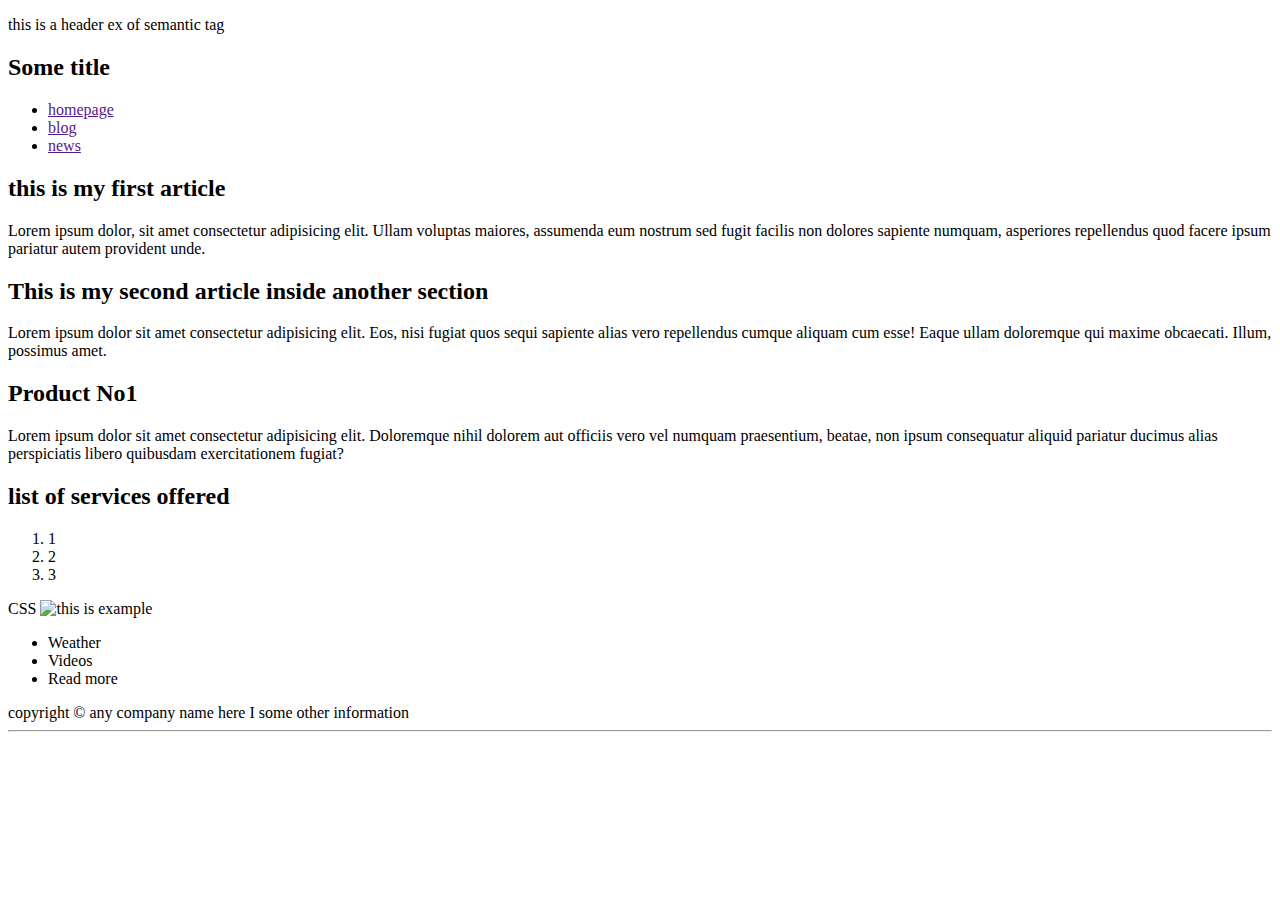
==== index.html @ 9e7f7755 "Add files via upload" ====
<!DOCTYPE html>
<html lang="en">
<head>
    <meta charset="UTF-8">
    <meta http-equiv="X-UA-Compatible" content="IE=edge">
    <meta name="viewport" content="width=device-width, initial-scale=1.0">
    <title>semantic</title>
</head>
<body>
   
    
    <header>
        <p>this is a header ex of semantic tag</p>
        <h2> Some title</h2>
    </header>
    <nav>

        <ul>
           <li><a href="">homepage</a></li>
           <li><a href="">blog</a></li>
           <li><a href="">news</a></li>
        </ul>
    </nav>
    <main>

    <section >
        <article>
            <h2>this is my first article</h2>
            <p>Lorem ipsum dolor, sit amet consectetur adipisicing elit. Ullam voluptas maiores, assumenda eum nostrum sed fugit facilis non dolores sapiente numquam, asperiores repellendus quod facere ipsum pariatur autem provident unde.</p>
        </article>
    </section>

    <section>
        <article>
            <h2>This is my second article inside another section</h2>
            <p>Lorem ipsum dolor sit amet consectetur adipisicing elit. Eos, nisi fugiat quos sequi sapiente alias vero repellendus cumque aliquam cum esse! Eaque ullam doloremque qui maxime obcaecati. Illum, possimus amet.</p>
        </article>
    </section>
    <section class="products">
        <h2>Product No1</h2>
        <p>Lorem ipsum dolor sit amet consectetur adipisicing elit. Doloremque nihil dolorem aut officiis vero vel numquam praesentium, beatae, non ipsum consequatur aliquid pariatur ducimus alias perspiciatis libero quibusdam exercitationem fugiat?</p>
    </section>

    <section class="services">
        <h2>list of services offered</h2>
        <ol>
            <li>1</li>
            <li>2</li>
            <li>3</li>
        </ol>
    </section>
    <section class="photo">
        <caption>CSS</caption>
        <img src="/Users/torosobakutta/Desktop/bootcamp/1宿題/宿題写真1.jpg" alt="this is example">
    </section>
   

  <aside>
    <ul>
        <li>Weather</li>
        <li>Videos</li>
        <li>Read more</li>
    </ul>
  </aside> 
</main>

  <footer>
    copyright &copy; any company name here I some other information
  </footer>
  <hr>

  <div class="container">
    <div>
        <div>

        </div>
    </div>
  </div>

</body>
</html>
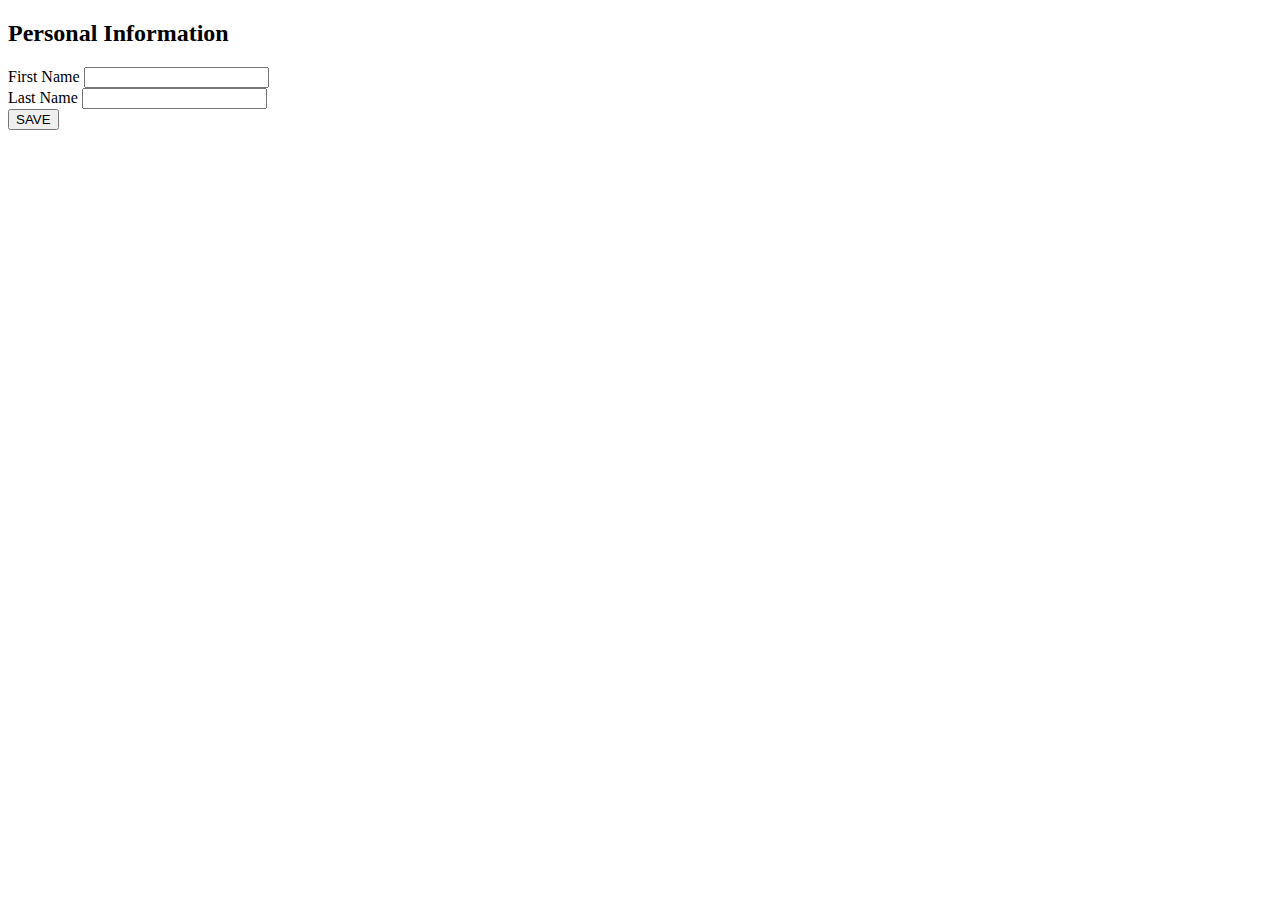
==== commit ce264091: "Add files via upload" ====
--- a/index.html
+++ b/index.html
@@ -1,81 +1,39 @@
-<!DOCTYPE html>
-<html lang="en">
-<head>
-    <meta charset="UTF-8">
-    <meta http-equiv="X-UA-Compatible" content="IE=edge">
-    <meta name="viewport" content="width=device-width, initial-scale=1.0">
-    <title>semantic</title>
-</head>
-<body>
-   
-    
-    <header>
-        <p>this is a header ex of semantic tag</p>
-        <h2> Some title</h2>
-    </header>
-    <nav>
-
-        <ul>
-           <li><a href="">homepage</a></li>
-           <li><a href="">blog</a></li>
-           <li><a href="">news</a></li>
-        </ul>
-    </nav>
-    <main>
-
-    <section >
-        <article>
-            <h2>this is my first article</h2>
-            <p>Lorem ipsum dolor, sit amet consectetur adipisicing elit. Ullam voluptas maiores, assumenda eum nostrum sed fugit facilis non dolores sapiente numquam, asperiores repellendus quod facere ipsum pariatur autem provident unde.</p>
-        </article>
-    </section>
-
-    <section>
-        <article>
-            <h2>This is my second article inside another section</h2>
-            <p>Lorem ipsum dolor sit amet consectetur adipisicing elit. Eos, nisi fugiat quos sequi sapiente alias vero repellendus cumque aliquam cum esse! Eaque ullam doloremque qui maxime obcaecati. Illum, possimus amet.</p>
-        </article>
-    </section>
-    <section class="products">
-        <h2>Product No1</h2>
-        <p>Lorem ipsum dolor sit amet consectetur adipisicing elit. Doloremque nihil dolorem aut officiis vero vel numquam praesentium, beatae, non ipsum consequatur aliquid pariatur ducimus alias perspiciatis libero quibusdam exercitationem fugiat?</p>
-    </section>
-
-    <section class="services">
-        <h2>list of services offered</h2>
-        <ol>
-            <li>1</li>
-            <li>2</li>
-            <li>3</li>
-        </ol>
-    </section>
-    <section class="photo">
-        <caption>CSS</caption>
-        <img src="/Users/torosobakutta/Desktop/bootcamp/1宿題/宿題写真1.jpg" alt="this is example">
-    </section>
-   
-
-  <aside>
-    <ul>
-        <li>Weather</li>
-        <li>Videos</li>
-        <li>Read more</li>
-    </ul>
-  </aside> 
-</main>
-
-  <footer>
-    copyright &copy; any company name here I some other information
-  </footer>
-  <hr>
-
-  <div class="container">
-    <div>
-        <div>
-
-        </div>
-    </div>
-  </div>
-
-</body>
+<!DOCTYPE html>
+<html lang="en">
+<head>
+    <meta charset="UTF-8">
+    <meta http-equiv="X-UA-Compatible" content="IE=edge">
+    <meta name="viewport" content="width=device-width, initial-scale=1.0">
+    <title>CSS Pseudo Classess</title>
+    <style>
+        /* input[type="text"]:hover{
+            background-color: goldenrod;
+            color: white;
+            padding: 2px;
+        } */
+        input[type="text"]:focus{
+            background-color: goldenrod;
+            color: white;
+            padding: 2px;
+        }
+        .btn_save:hover{
+            background-color: brown;
+            color: white;
+            padding: 15px;
+            border: 2px solid green;
+        }
+    </style>
+</head>
+<body>
+    <form action="" method="post" autocomplete="off">
+        <h2>Personal Information</h2>
+        <label for="first-name">First Name</label>
+        <input type="text" name="first_name" id="first-name">
+        <br>
+        <label for="last-name">Last Name</label>
+        <input type="text" name="last_name" id="last-name">
+        <br>
+        <input class="btn_save" type="submit" value="SAVE">
+    </form>
+</body>
 </html>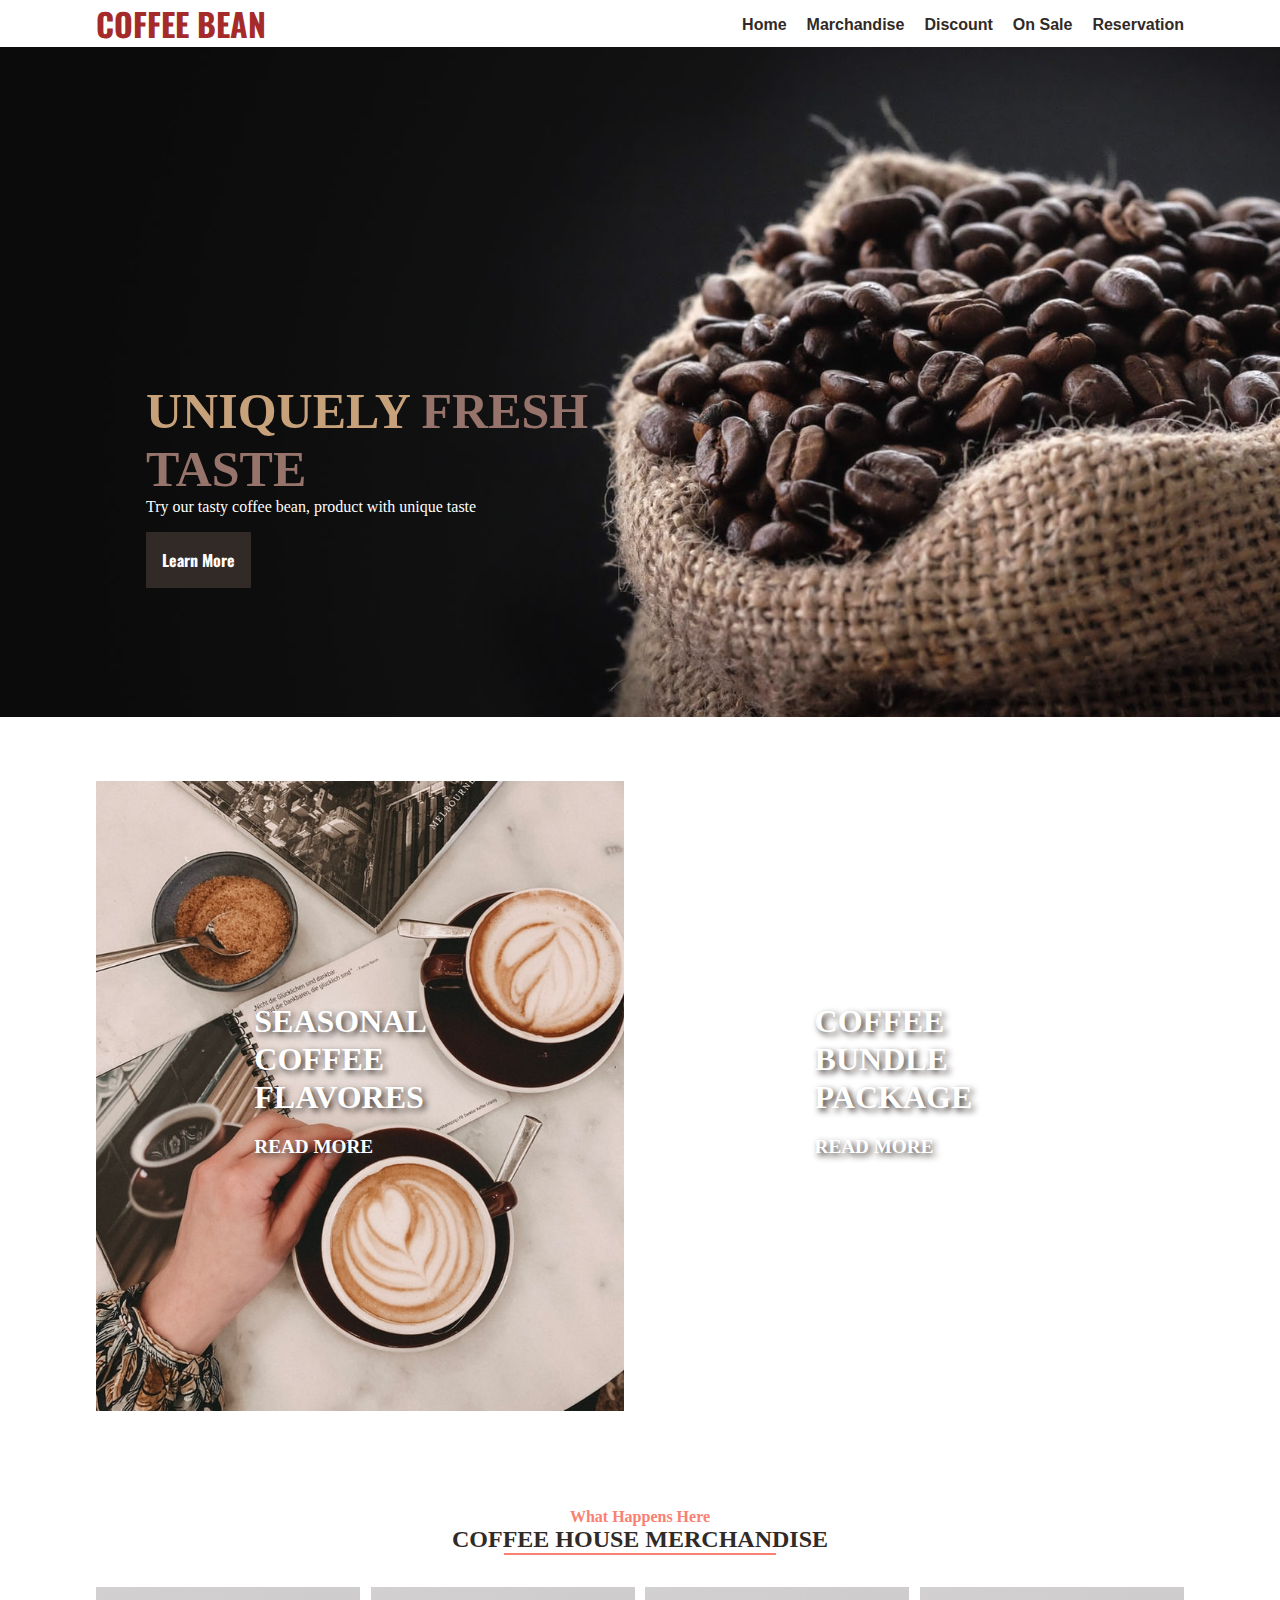
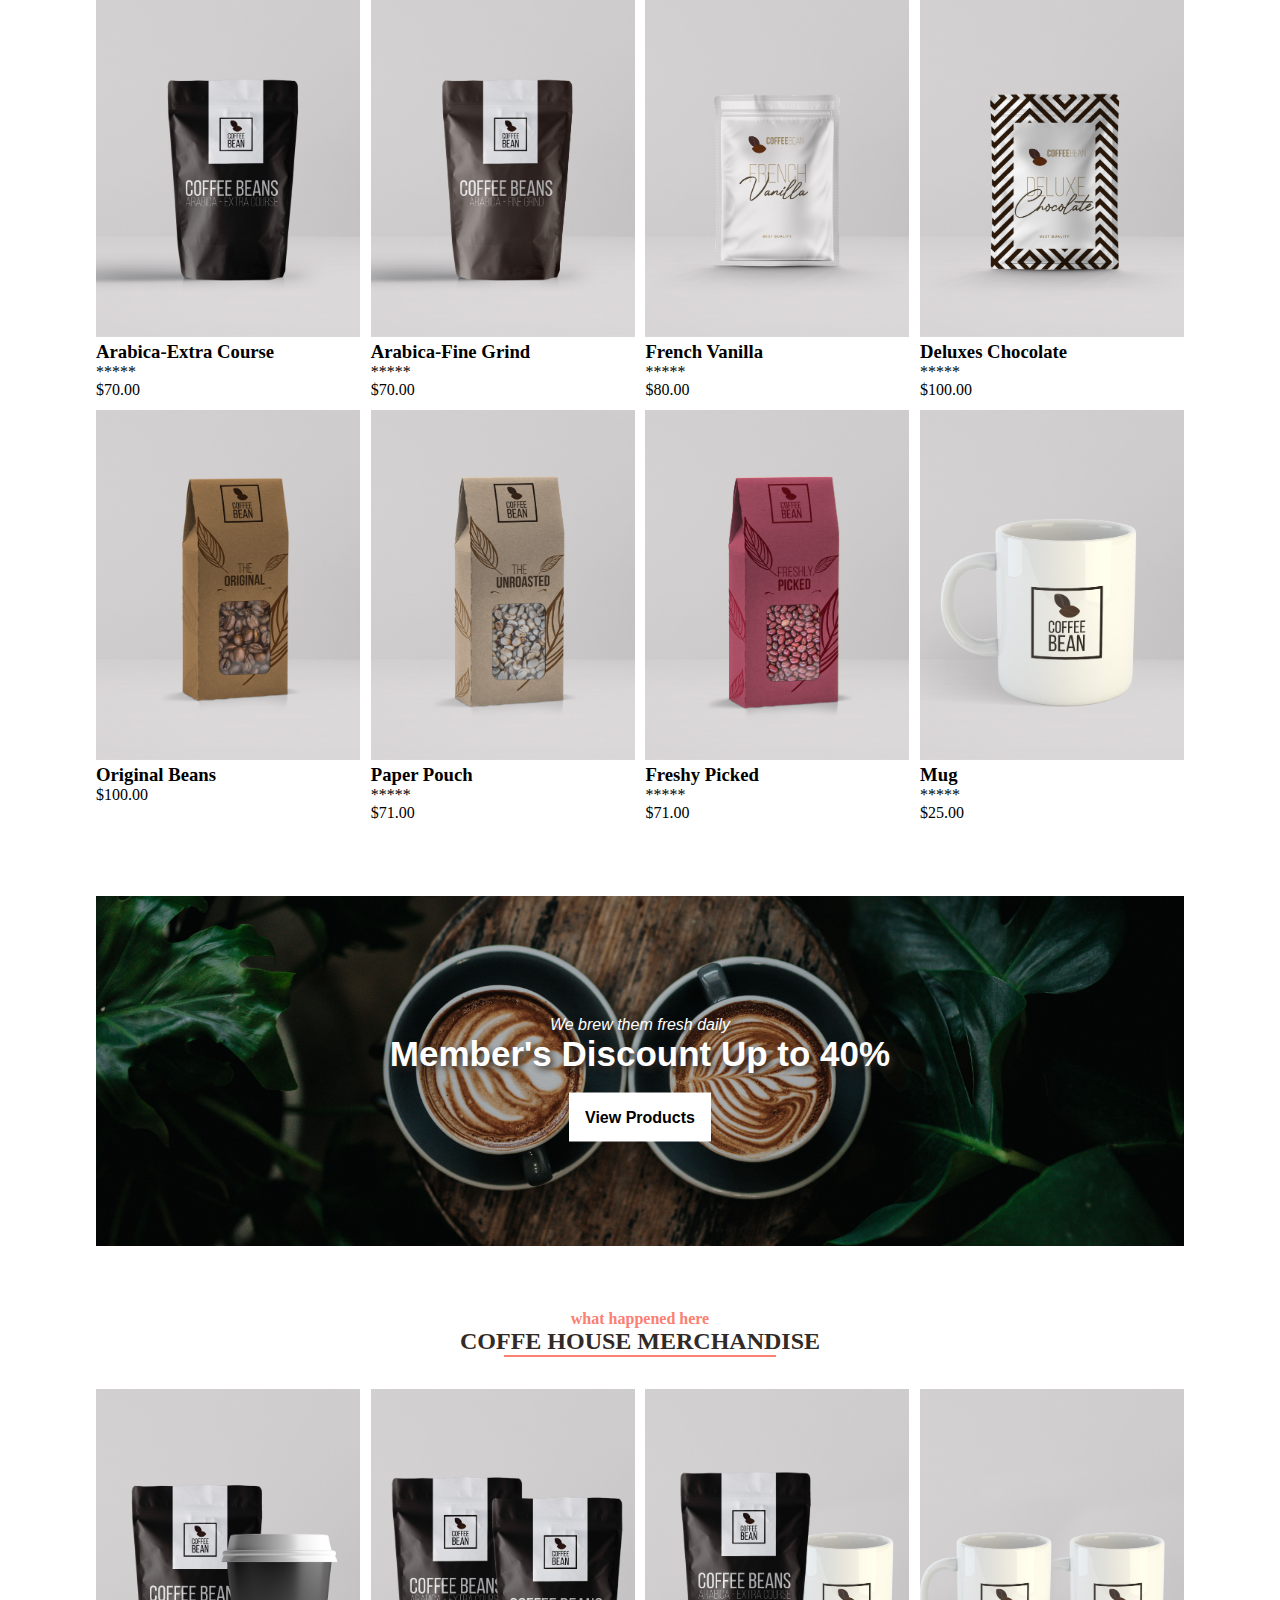
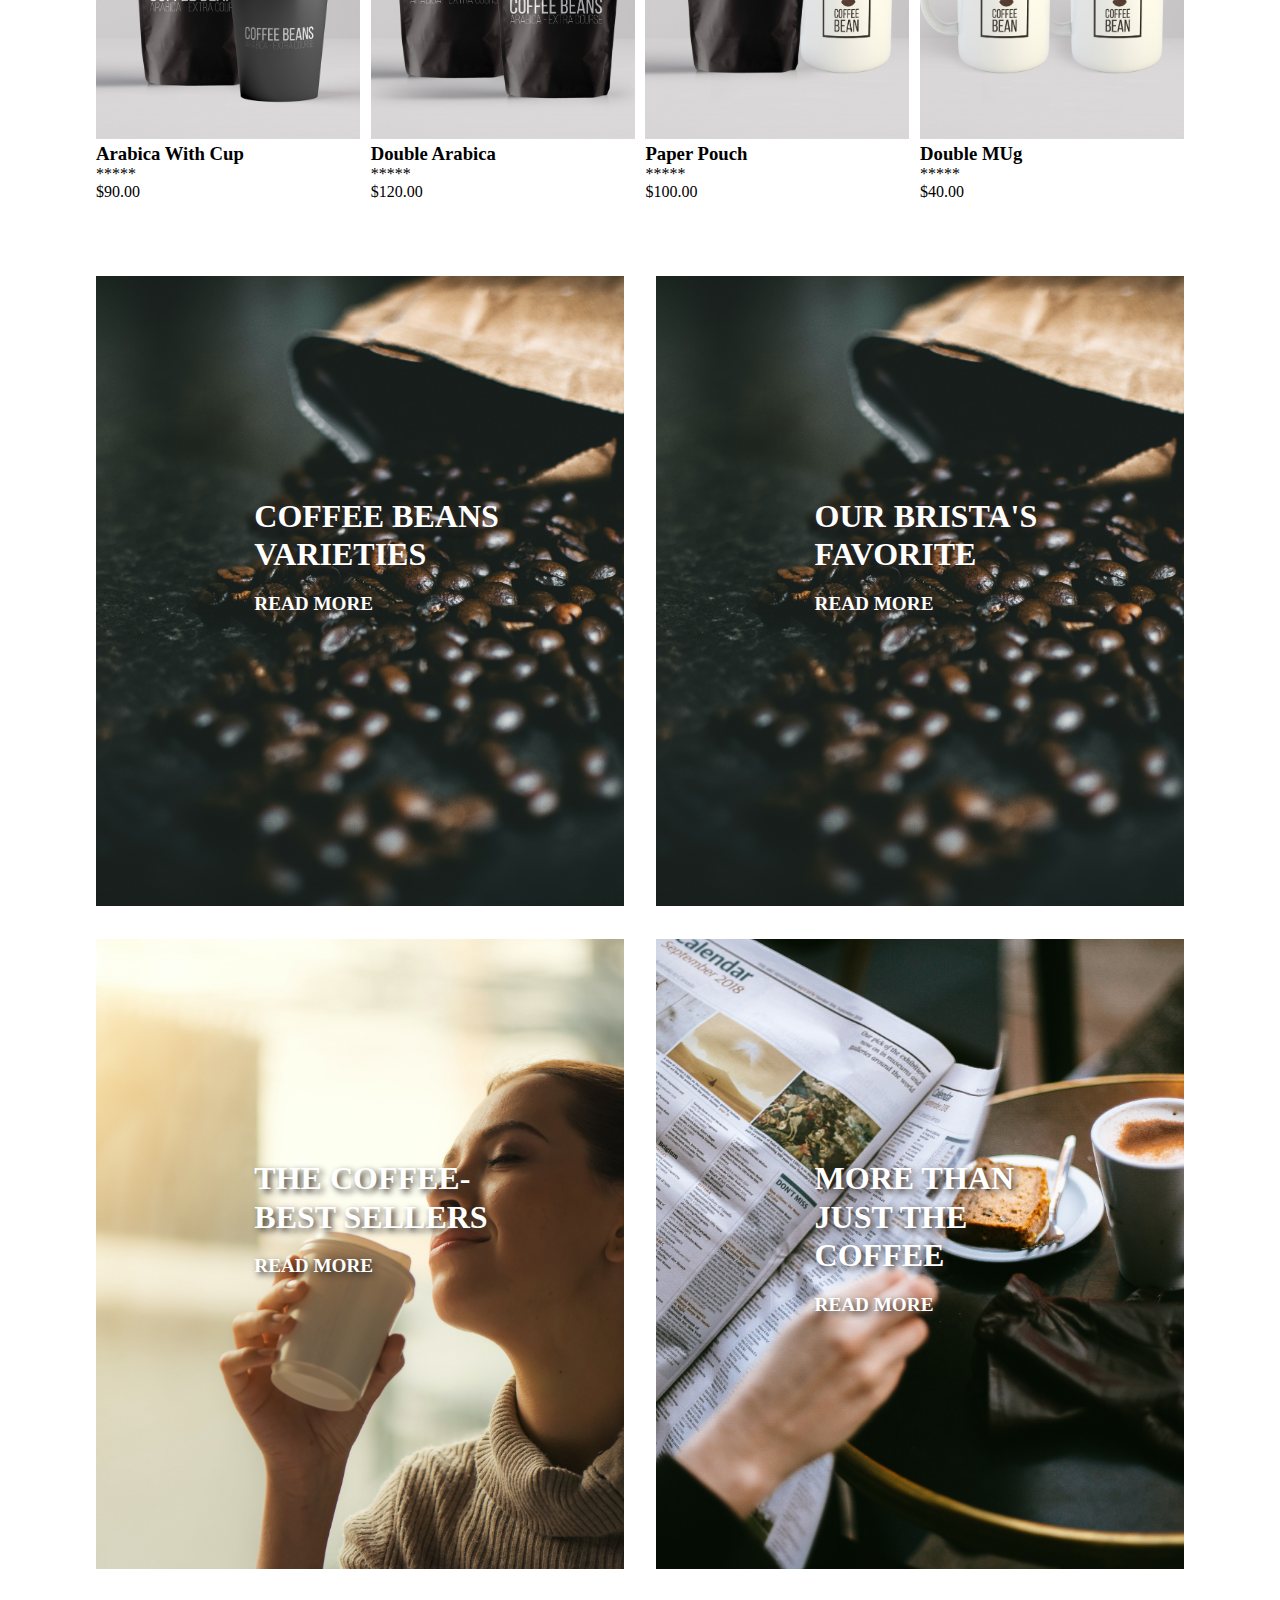
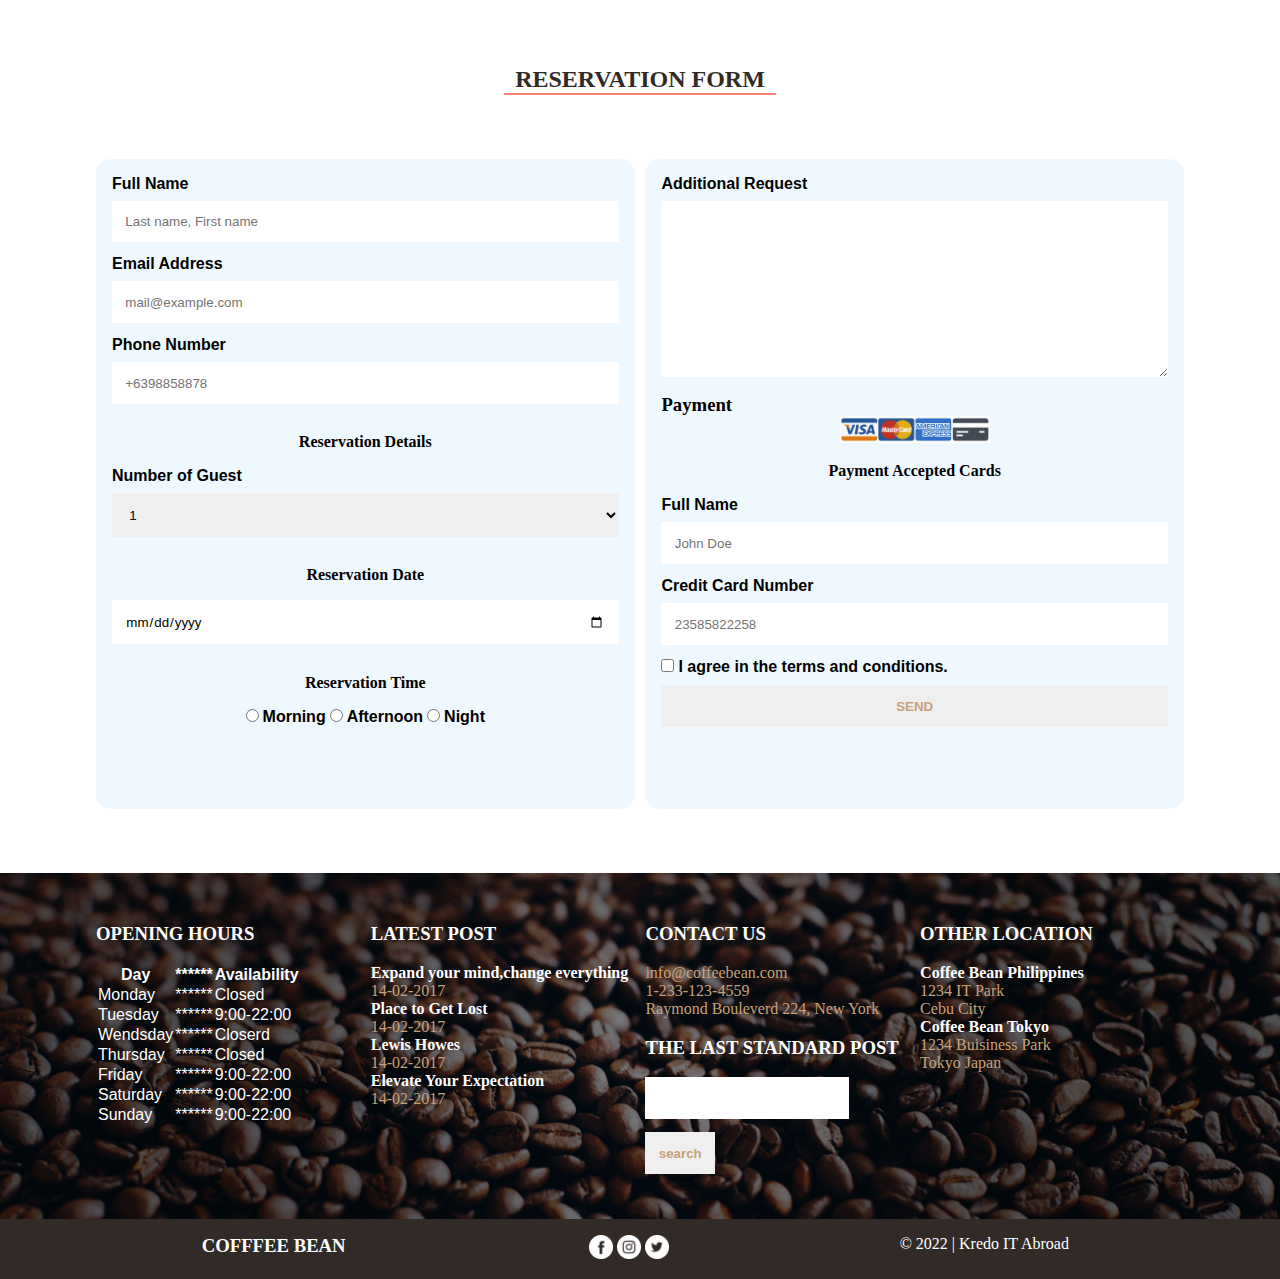
==== commit c8c215fb: "Coffee Been Upload" ====
--- a/index.html
+++ b/index.html
@@ -1,39 +1,430 @@
-<!DOCTYPE html>
-<html lang="en">
-<head>
-    <meta charset="UTF-8">
-    <meta http-equiv="X-UA-Compatible" content="IE=edge">
-    <meta name="viewport" content="width=device-width, initial-scale=1.0">
-    <title>CSS Pseudo Classess</title>
-    <style>
-        /* input[type="text"]:hover{
-            background-color: goldenrod;
-            color: white;
-            padding: 2px;
-        } */
-        input[type="text"]:focus{
-            background-color: goldenrod;
-            color: white;
-            padding: 2px;
-        }
-        .btn_save:hover{
-            background-color: brown;
-            color: white;
-            padding: 15px;
-            border: 2px solid green;
-        }
-    </style>
-</head>
-<body>
-    <form action="" method="post" autocomplete="off">
-        <h2>Personal Information</h2>
-        <label for="first-name">First Name</label>
-        <input type="text" name="first_name" id="first-name">
-        <br>
-        <label for="last-name">Last Name</label>
-        <input type="text" name="last_name" id="last-name">
-        <br>
-        <input class="btn_save" type="submit" value="SAVE">
-    </form>
-</body>
+<!DOCTYPE html>
+<html lang="en">
+<head>
+    <meta charset="UTF-8">
+    <meta http-equiv="X-UA-Compatible" content="IE=edge">
+    <meta name="viewport" content="width=device-width, initial-scale=1.0">
+    <title>Coffee Bean</title>
+    <link rel="stylesheet" href="assets/css/style.css">
+</head>
+<body>
+    <!-- main container -->
+    <div class="wrapper">
+
+        <!-- start of Navigation -->
+        
+        <div class="nav" id="nav">
+            <h1 ><a href=""> coffee bean</a> </h1>
+            <ul>
+                <li><a href="#home">Home</a></li>
+                <li><a href="#merch">Marchandise</a></li>
+                <li><a href="#discount">Discount</a></li>
+                <li><a href="#onsale">On Sale</a></li>
+                <li><a href="#reservation">Reservation</a></li>
+            </ul>
+        </div>
+        <!-- end of navigation area -->
+
+        <!-- start of banner area -->
+        <div class="banner" id="banner" >
+            <div class="banner-text">
+                <h2>Uniquely <span>Fresh Taste</span> </h2>
+                <p>Try our tasty coffee bean, product with unique taste</p>
+                <a href="">Learn More</a>
+            </div>
+        </div>
+        <!-- end of banner area -->
+
+        <!-- start of ads area -->
+        <div class="ads" id="ads">
+            <div class="ads-items ads-items1">
+                <div class="ads-text">
+                    <h3>Seasonal Coffee Flavores</h3>
+                    <a href="">Read More</a>
+                </div>
+            </div>
+
+                <div class="ads-items  ads-items2">
+                      <div class="ads-text">
+                       <h3>Coffee Bundle Package</h3>
+                       <a href="">Read More</a>
+                      </div>
+                </div>
+            
+        </div>
+        <!-- end of ads area -->
+        <!-- start of merchandise area  -->
+
+        <div class="merch" id="merch">
+            <div class="section-header">
+                <span>What Happens Here</span>
+                    <h2>Coffee House Merchandise</h2>
+                    <hr>
+
+            </div>
+            <div class="merch-gallery" >
+                <div class="merch-items">
+                    <img src="assets/images/merch-img1.jpg" alt="">
+                    <h3>Arabica-Extra Course</h3>
+                    <span>*****</span>
+                    <p>$70.00</p>
+
+                </div>
+                <div class="merch-items">
+                    <img src="assets/images/merch-img2.jpg" alt="">
+                    <h3>Arabica-Fine Grind</h3>
+                    <span>*****</span>
+                    <p>$70.00</p>
+
+                </div>
+                <div class="merch-items">
+                    <img src="assets/images/merch-img3.jpg" alt="">
+                    <h3>French Vanilla</h3>
+                    <span>*****</span>
+                    <p>$80.00</p>
+
+                </div>
+                <div class="merch-items">
+                    <img src="assets/images/merch-img4.jpg" alt="">
+                    <h3>Deluxes Chocolate</h3>
+                    <span>*****</span>
+                    <p>$100.00</p>
+
+                </div>
+                <div class="merch-items">
+                    <img src="assets/images/merch-img5.jpg" alt="">
+                    <h3>Original Beans</h3>
+                    <p>$100.00</p>
+
+                </div>
+                <div class="merch-items">
+                    <img src="assets/images/merch-img6.jpg" alt="">
+                    <h3>Paper Pouch</h3>
+                    <span>*****</span>
+                    <p>$71.00</p>
+
+
+                </div>
+                <div class="merch-items">
+                    <img src="assets/images/merch-img7.jpg" alt="">
+                    <h3>Freshy Picked</h3>
+                    <span>*****</span>
+                    <p>$71.00</p>
+
+                </div>
+                <div class="merch-items">
+                    <img src="assets/images/merch-img8.jpg" alt="">
+                    <h3>Mug</h3>
+                    <span>*****</span>
+                    <p>$25.00</p>
+                </div>
+            </div>
+        </div>
+        <!-- end of merchandise area  -->
+
+        <!-- start of discount area  -->
+
+        <div class="discount" id="discount">
+            <div class="discount-text">
+                <span>We brew them fresh daily</span>
+                <h3>Member's Discount Up to 40%</h3>
+                <a href="">View Products</a>
+            </div>
+        </div>
+
+        <!-- end of discount area  -->
+        <!-- start of mer area  -->
+        <div class="merch" id="merch">
+            <div class="section-header"> 
+                <span>what happened here</span>
+                <h2>coffe house merchandise</h2>
+                <hr>
+            </div>
+            <div class="merch-gallery">
+                <div class="merch-items">
+                    <img src="assets/images/merch-img9.jpg" alt="">
+                    <h3>Arabica With Cup</h3>
+                    <span>*****</span>
+                    <p>$90.00</p>
+                </div>
+                <div class="merch-items">
+                    <img src="assets/images/merch-img10.jpg" alt="">
+                    <h3>Double Arabica</h3>
+                    <span>*****</span>
+                    <p>$120.00</p>
+                </div>
+                <div class="merch-items">
+                    <img src="assets/images/merch-img11.jpg" alt="">
+                    <h3>Paper Pouch</h3>
+                    <span>*****</span>
+                    <p>$100.00</p>
+                </div>
+                <div class="merch-items">
+                    <img src="assets/images/merch-img12.jpg" alt="">
+                    <h3>Double MUg</h3>
+                    <span>*****</span>
+                    <p>$40.00</p>
+                </div>
+            </div>
+
+        </div>
+
+        <!-- end of merch area  -->
+        <!-- start of second ads area  -->
+       
+        
+        <div class="ads" id="ads-sale">
+                    <div class="ads-items ads-items3">
+                        <div class="ads-text">
+                            <h3>Coffee Beans Varieties</h3>
+                            <a href="">Read More</a>
+                        </div>
+                    </div>    
+                        <div class="ads-items ads-items4">
+                            <div class="ads-text">
+                                <h3>Our Brista's Favorite</h3>
+                                <a href="">Read More</a>
+                            </div>
+                        </div>
+                        <div class="ads-items ads-items5">
+                            <div class="ads-text">
+                                <h3>The coffee-best sellers</h3>
+                                <a href="">Read More</a>
+                            </div>
+                        </div>
+                        <div class="ads-items ads-items6">
+                            <div class="ads-text">
+                                <h3>more than just the coffee</h3>
+                                <a href="">Read More</a>
+                            </div>
+                        </div>
+        </div>
+        <!-- end of second ads area  -->
+        <!-- start form area -->
+        
+        <!-- <div class="reservation" id="reservation">
+            <div class="section-header">
+                <h3>Reservation form</h3>
+                <hr>
+             </div>
+
+
+             <form action="" method="post">
+                <div class="form-group">
+                    
+                    <label for="full-name" class="form-label">Full Name</label>
+                    <input type="text" name="full-name " id="full-name" placeholder="Last name,First name" required>
+                  
+                    <label for="email">Email Adress</label>
+                    <input type="email" name="email" id="email"  placeholder="mail@examole.com"required>
+                    
+                    <label for="Phone">Phone Number</label>
+                    <input type="tel" name="" id="" placeholder="+9389294040404"required>
+                    <br>
+                    <p>Reservation Details</p>
+                    <label for="guest">Number of Guest</label>
+                    <select name="guest" id="guest">
+                        <option value="1">1</option>
+                        <option value="2">2</option>
+                        <option value="3">3</option>
+                        <option value="4">4</option>
+                        <option value="5">5</option>
+                        <option value="morethan4">More than 4 person</option>
+                    </select>
+                    <p>Reservation Date</p>
+                    <input type="date" name="date" id="date">
+
+                    
+                        <p>Reservation Time</p>
+                        <div class="res-time">
+                            <input type="radio" name="time" id="morning" value="morning">
+                            <label for="morning">Morning</label>
+                            <input type="radio" class="time" id="afternoom" value="afternoon">
+                            <label for="afternoon">Afternoon</label>
+                            <input type="radio" name="time" id="night" value="night">
+                            <label for="night">Night</label>
+                         </div>                               
+                </div>
+
+                    <div class="form-group">
+                        <label for="request">Additional Request</label>
+                        <textarea name="request" id="request" cols="30" rows="10"></textarea>
+
+                         <h3>Payment</h3> 
+
+                        <p> Payment Accept Cards</p>
+                        <label for="name-card">Full Name</label>
+                        <input type="text" name="name-card" id="name-card">
+                        <label for="cc-number">Credit Card Number</label>
+                        <input type="number" name="cc_number" id="cc-number" placeholder="1234467890" required>
+                        <div class="res-agreement">
+                            <input type="checkbox" name="res_agreement" id="res-agreement">
+                            <label for="agree">I agree in the term and conditions.</label>
+                        </div>
+                        <input type="submit" name="submit" value="SEND">
+                    </div>
+            </form>
+        </div> -->
+        <!-- end -->
+        <div class="reservation" id="reservation">
+            <div class="section-header">
+                <h2>Reservation Form</h2>
+                <hr>
+            </div>
+            <form action="" method="post">
+                <div class="form-group">
+                    <label for="full-name">Full Name</label>
+                    <input type="text" name="full_name" id="full-name" placeholder="Last name, First name" required>
+                    <label for="email">Email Address</label>
+                    <input type="email" name="email" id="email" placeholder="mail@example.com">
+                    <label for="phone">Phone Number</label>
+                    <input type="tel" name="phone" id="phone" placeholder="+6398858878">
+                    <p>Reservation Details</p>
+                    <label for="guest">Number of Guest</label>
+                    <select name="guest" id="guest">
+                        <option value="1">1</option>
+                        <option value="2">2</option>
+                        <option value="3">3</option>
+                        <option value="4">4</option>
+                        <option value="morethan4">More than 4 person</option>
+                    </select>
+                    <p>Reservation Date</p>
+                    <input type="date" name="res_date" id="res-date" required>
+                    <p>Reservation Time</p>
+                    <div class="res-time">
+                        <input type="radio" name="time" id="morning" value="morning">
+                        <label for="morning">Morning</label>
+                        <input type="radio" name="time" id="afternoon" value="afternoon">
+                        <label for="afternoon">Afternoon</label>
+                        <input type="radio" name="time" id="night" value="night">
+                        <label for="night">Night</label>
+                    </div>
+                </div>
+                <div class="form-group">
+                    <label for="request">Additional Request</label>
+                    <textarea name="request" id="request" cols="30" rows="10"></textarea>
+                    <h3>Payment</h3>
+                    <p>Payment Accepted Cards</p>
+                    <label for="name-card">Full Name</label>
+                    <input type="text" name="name_card" id="name-card" placeholder="John Doe" required>
+                    <label for="cc-number">Credit Card Number</label>
+                    <input type="number" name="cc_number" id="cc-number" placeholder="23585822258" required>
+                    <div class="res-agreement">
+                        <input type="checkbox" name="res_agreement" id="res-agreement">
+                        <label for="agree">I agree in the terms and conditions.</label>
+                    </div>
+                    <input type="submit" name="submit" value="SEND">
+                </div>
+            </form>
+        </div>
+
+        <!-- start of footer  -->
+        <div class="footer" id="footer">
+            <div class="footer-contents">
+                <div class="footer-widgets">
+                    <h3>Opening Hours</h3>
+                    <table>
+                        <tr>
+                            <th>Day</th>
+                            <th>******</th>
+                            <th>Availability</th>
+                        </tr>
+                        <tr>
+                            <td>Monday</td>
+                            <td>******</td>
+                            <td>Closed</td>
+                        </tr>
+                        <tr>
+                            <td>Tuesday
+                            </td>
+                            <td>******</td>
+                            <td>9:00-22:00</td>
+                        </tr>
+                        <tr>
+                            <td>Wendsday</td>
+                            <td>******</td>
+                            <td>Closerd</td>
+                        </tr>
+                        <tr>
+                            <td>Thursday</td>
+                            <td>******</td>
+                            <td>Closed</td>
+                        </tr>
+                        <tr>
+                            <td>Friday</td>
+                            <td>******</td>
+                            <td>9:00-22:00</td>
+                        </tr>
+                        <tr>
+                            <td>Saturday</td>
+                            <td>******</td>
+                            <td>9:00-22:00</td>
+                        </tr>
+                        <tr>
+                            <td>Sunday</td>
+                            <td>******</td>
+                            <td>9:00-22:00</td>
+                        </tr>
+                        
+                    </table>
+                </div>
+
+                <div class="footer-widgets">
+                    <h3>Latest Post</h3>
+
+                    <h4>Expand your mind,change everything</h4>
+                    <p>14-02-2017</p>
+
+                    <h4>Place to Get Lost</h4>
+                    <p>14-02-2017</p>
+
+                    <h4>Lewis Howes</h4>
+                    <p>14-02-2017</p>
+
+                    <h4>Elevate Your Expectation</h4>
+                    <p>14-02-2017</p>
+                </div>
+                <div class="footer-widgets">
+                    <h3>Contact Us</h3>
+                    <p>info@coffeebean.com</p>
+                    <p>1-233-123-4559</p>
+                    <p>Raymond Bouleverd 224, New York</p>
+
+                    <h3>The last Standard Post</h3>
+                    <form action="" method="" class="footer-form">
+                        <input type="search" name="search" id="">
+                        <input type="submit" value="search">
+                    </form>
+                </div>
+                <div class="footer-widgets">
+                    <h3>Other Location</h3>
+
+                    <h4>Coffee Bean Philippines</h4>
+                    <p>1234 IT Park</p>
+                    <p>Cebu City</p>
+                    
+                    <h4>Coffee Bean Tokyo</h4>
+                    <p>1234 Buisiness Park</p>
+                    <p>Tokyo Japan</p>
+                </div>
+            </div>
+         </div>
+            <div class="footer-social">
+                <div class="social-widget">
+                    <h3>Cofffee Bean</h3>
+                </div>
+                <div class="social-widget">
+                    <a href="http://www.facebook.com"><img src="assets/images/icon-fb.png" alt="facebook icon"></a>
+                    <a href="https://www.instagram.com"><img src="assets/images/icon-ig.png" alt="instagram icom"></a>
+                    <a href="https://www.twitter.com"><img src="assets/images/icon-tw.png" alt="twitter icom"></a>
+
+                </div>
+                <div class="social-widget">
+                    <p>&copy; 2022 | Kredo IT Abroad</p>
+                </div>
+            </div>
+       
+        <!-- end of footer  -->
+    </div>
+</body>
 </html>--- a/assets/css/style.css
+++ b/assets/css/style.css
@@ -0,0 +1,514 @@
+@import url('https://fonts.googleapis.com/css2?family=Oswald&family=Sofia&display=swap');
+*{
+    margin: 0;
+    padding: 0;
+    box-sizing: border-box;
+    outline: none;
+    border: none;
+}
+.wrapper{
+    width: 100%;
+    margin: auto;
+}
+/* start of navigaiton area */
+.nav{
+    overflow: auto;
+    width: 85%;
+    margin: auto; /** 16px**/
+
+}
+.nav h1{
+    text-transform: uppercase;
+                /* text-transformとは
+                    text-transformとはテキストにおける英数字の大文字、
+                    小文字の表示を指定するプロパティです。以下の値で指定。
+
+                    none（初期値）変換を行いません。
+                    capitalize各単語の先頭文字のみを大文字に変換
+                    uppercase　すべての文字を大文字に変換します。
+                    lowercase すべての文字を小文字に変換します。 */
+                   
+    width: 50%;
+    float: left;
+                    /* float フロート（浮動化）を指定するプロパティ
+                    none（初期値）フロート（浮動化）なし。
+                    left
+                    ボックスを左側に寄せ、右側に後続の内容を回り込ませます。
+                    right
+                    ボックスを右側に寄せ、左側に後続の内容を回り込ませます。 */
+}
+
+.nav h1 a{
+    font-family:'Oswald', sans-serif;
+    color: brown;
+    text-decoration: none;
+                    /* text-decoration　テキストの装飾を指定するプロパティ。
+                    装飾の種類には下線、上線、取り消し線、点滅。
+                    同時に複数の装飾を行いたい場合には、値をスペースで区切って記述
+                    none 装飾なし（初期値）。
+                    underline 下線を引く。
+                    overline 上線を引く。
+                    line-through テキストに取り消し線引く。
+                    blink テキストを点滅。現在、主要なPC用ブラウザでは効果なし */
+}
+.nav ul {
+    width: 50%;
+    float: left;
+    text-align: right;
+    padding-top: 1em; /* em単位の値は要素が継承したfont-sizeで決まる
+                        1emの大きさ＝ブラウザーのfont-sizeのデフォルト値で決まる。
+                      　開発者やユーザーが変更しなければ、1emは16px。*/
+} 
+.nav ul li{
+    display: inline-block;
+    margin-left: 1em;
+
+}
+.nav ul a {
+    font-family: Arial, Helvetica, sans-serif;
+    font-weight: 700;
+    color: #312a26;
+    text-decoration: none;
+}
+/* end of navigation area */
+
+/* start of banner area  */
+.banner {
+
+    background-image: url('../images/banner-bg.jpg');    
+    background-size: cover;
+    background-position: center;
+    position: relative;
+    width: 100%;     /*100%がMAX */
+    height: 670px;
+
+}
+.banner-text{
+    position: absolute;
+    top: 50%;
+    left: 7.5%;
+    width: 45%;
+
+}
+.banner-text h2{
+    color: #c7a17a;
+    font-size: 50px;
+    text-transform: uppercase;
+    margin-left: 1em;
+}
+.banner-text h2 span{
+    color: #96746b;
+
+}
+.banner-text p{
+    color: #fff;
+    position: relative;
+    left: 50px;
+}
+.banner-text a{
+    text-decoration: none;
+    display: inline-block; /* displayの参照https://saruwakakun.com/html-css/basic/display */
+    padding: 1em;
+    background-color: #312a26;
+    color: #fff;
+    font-family: 'Oswald',sans-serif;
+    font-weight: 700;
+    margin-top: 1em;
+    position: relative;
+    left: 50px;
+    /* ?? bottom: 10px; */
+
+}
+/* end of banner area  */
+
+
+/* start of ads area  */
+.ads{
+    width: 85%;
+    margin: 4em auto;
+    overflow: auto;
+
+}
+.ads-items {
+    width: 48.5%;
+    float: left;
+    height: 630px;
+    background-size: cover;
+    background-position: center;
+    position: relative;
+    margin-bottom :3% ;
+
+}
+.ads-items1 {
+    margin-right: 3%;
+    background-image: url('../images/ads-img1.jpg');
+}
+.ads-items2{
+    background-image: url('../images/ads-img2.jpg');
+
+}
+.ads-text{
+    position: absolute;
+    top: 35%;
+    left: 30%;
+    width: 50%;
+
+}
+.ads-text h3{
+    text-transform: uppercase;
+    font-size: 2em;
+    color: #fff;
+    text-shadow: 3px 3px 6px #312a26;
+    line-height: 1.2em;
+
+}
+.ads-text a {
+    display: block;
+    margin-top: 1em;
+    text-transform: uppercase;
+    font-size: 1.2em;
+    font-weight:700;  /* 100-900まであり ７００以上でBOLD扱い */
+    color: #fff;
+    text-decoration: none;
+    text-shadow:3px 3px 6px #312a26;
+}
+
+/* end of ads area  */
+/* start os merch area */
+.merch{
+    width: 85%;
+    margin: 4em auto;
+}
+.section-header{
+    text-align: center;
+
+}
+.section-header span{
+    font-family: 'Raleway' sans-serif ;
+    font-family: italic;
+    font-weight: 700;
+    color: salmon;
+}
+.section-header h2 {
+    text-transform: uppercase;
+    color: #312a26;
+}
+
+.section-header hr{
+    background-color: salmon;
+    height: 2px;
+    width:25%;
+    margin:auto;
+}
+
+.merch-gallery{
+    margin-top: 2em;
+    overflow: auto;
+}
+
+.merch-items {
+    width: 24.25%;
+    float: left;
+    margin-right: 1%;
+    margin-bottom: 1%;
+}
+
+.merch-items:nth-child(4),
+.merch-items:nth-child(8){
+    margin-right: 0;
+}
+
+.merch-items img {
+    width: 100%;
+    height: 350px;
+    object-fit: cover;
+}
+/* end of merch area  */
+
+/* start discount area  */
+.discount {
+    width: 85%;
+    margin: 4em auto;
+    background-image: url('../images/discount-img.jpg');
+    background-size: cover;
+    background-position: center;
+    height: 350px;
+    position: relative;
+}
+.discount-text{
+    text-align: center;
+    width: 50%;
+    position: absolute;
+    top: 50%;
+    left: 50%;
+    transform: translate(-50% , -50%);
+    
+
+}
+.discount-text span {
+    font-family: 'Releway', sans-serif;
+    font-style: italic;
+    color: white;
+    text-shadow: 3px 3px 6px #312a26;
+
+
+}
+.discount-text h3 {
+    font-size: 35px;
+    color: white;
+    font-family: 'Releway', sans-serif;
+    text-shadow: 3px 3px 6px #312a26;
+    margin-bottom: 1em;
+}
+.discount-text a {
+    text-decoration: none;
+    color:black;
+    padding: 1em;
+    background-color: #fff;
+    font-family: 'Releway',sans-serif;
+    font-weight: 700;
+}
+
+/* end of discount area  */
+/* start of merch area  */
+
+/* end of merch area  */
+/* stars of second ads area  */
+.ads-items3{
+    margin-right: 3%;
+    background-image: url('../images/ads-img3.jpg');
+    
+}
+.ads-items4{
+    
+    background-image: url('../images/ads-img3.jpg');
+
+}
+.ads-items5{
+    margin-right: 3%;
+    background-image: url('../images/ads-img5.jpg');
+
+}
+.ads-items6{
+   
+    background-image: url('../images/ads-img6.jpg');
+
+}
+
+/* end of second ads area  */
+/* start of reservation area  */
+/* .reservation{
+    width: 85%;
+    margin: 4em auto;
+}
+.form{
+    overflow: auto;
+}
+.form-group{
+    outline: 2px solid black;
+    margin-top: 4em;
+    background-color: aliceblue;    
+    width: 49.5%;
+    float: left;
+    border-radius: 5px;
+    padding: 1em;
+    height: 650px;
+}
+.form-group:nth-child(1){
+    margin-right: 1%;
+
+}
+form label,
+form input,
+form select,
+form textarea{
+    display: inline-block;
+    width: 100%;
+    padding: 1em;
+    margin-bottom: 1em;
+    font-family: 'releway' sans-serif;
+
+}
+form label{
+    font-weight: 700;
+    padding: 0;
+    margin-bottom: 5em;
+
+}
+.res-time{
+    text-align: center;
+
+}
+.res-time *{
+    width: auto;
+
+}
+form p{
+    text-align: center;
+    font-weight: 700;
+    margin: 1em;
+
+}
+    
+form h2,h3{
+    text-align: center;
+    text-transform: uppercase;
+}
+form h3::after{
+    content: "";
+    background-image:url('../images/reservation-cards.png');
+    background-size: contain;
+    background-repeat: no-repeat;
+    display: block;
+    width: 150px;
+    height: 30px;
+    margin: auto;
+
+}
+.res-agreement *{
+    width: auto;
+}
+form input[type="submit"]{
+    color: #c7a17a;
+    font-weight: 700;
+
+
+}
+form input[type="submit"]:hover{
+    background-color: bisque;
+    color: black;}  */
+
+    .reservation{
+        width: 85%;
+        margin: 4em auto;
+    }
+    form{
+        overflow: auto;
+    }
+    .form-group{
+        margin-top: 4em;
+        background-color: aliceblue;
+        width: 49.5%;
+        float: left;
+        border-radius: 15px;
+        padding: 1em;
+        height: 650px;
+    }
+    .form-group:nth-child(1){
+        margin-right: 1%;
+    }
+    form label,
+    form input,
+    form select,
+    form textarea{
+        display: inline-block;
+        width: 100%;
+        padding: 1em;
+        margin-bottom: 1em;
+        font-family: 'Raleway', sans-serif;
+    }
+    form label{
+        font-weight: 700;
+        padding: 0;
+        margin-bottom: .5em;
+    }
+    .res-time{
+        text-align: center;
+    }
+    .res-time *{
+        width: auto;
+    }
+    form p{
+        text-align: center;
+        font-weight: 700;
+        margin: 1em;
+    }
+    form h2 {
+        text-align: center;
+        text-transform: uppercase;
+    }
+    form h3::after{
+        content: "";
+        background-image: url('../images/reservation-cards.png');
+        background-size: contain;
+        background-repeat: no-repeat;
+        display: block;
+        width: 150px;
+        height: 30px;
+        margin: auto;
+    }
+    .res-agreement * {
+        width: auto;
+    }
+    form input[type="submit"]{
+        color: #C7A17A;
+        font-weight: 700;
+    }
+    form input[type="submit"]:hover{
+        background-color: bisque;
+        color: black;
+    }
+    .footer{
+        background-image: url("../images/footer-img.jpg");
+        background-size: cover;
+        background-position:center ;
+        padding-top: 2em;
+        padding-bottom: 2em;
+    }
+    .footer-contents{
+        width: 85%;
+        margin: auto;
+        overflow: auto;
+    }
+    .footer-widgets{
+        width: 24.25%;
+        float: left;
+        margin-right: 1%;
+    }
+    .footer-widgets:nth-child(4){
+        margin-right: 0;
+    }
+    .footer-widgets h3{
+        color: white;
+        text-transform: uppercase;
+        margin-top: 1em;
+        margin-bottom: 1em;
+        text-shadow: 3px 3px  6px #312a26;
+    }
+    .footer-widgets h4{
+        color: white;
+
+    }
+    .footer-widgets p{
+        color: #c7a17a;
+    }
+    .footer-widgets th,td {
+        color: white;
+        font-family: 'Releway',sans-serif;
+    }
+    .footer-form * {
+        width: auto;
+
+    }
+    .footer-social{
+        color: white;
+        background-color: #312a26;
+        overflow: auto;
+        padding: 1em 7.5%;
+    }
+    .social-widget{
+        width: 32.66%;
+        float: left;
+        text-align: center;
+    }
+    .social-widget h3 {
+        text-transform: uppercase;
+    }
+    .social-widget img{
+        width: 1.5em;
+    }
+
+
+
+/* end of footer  */
+    